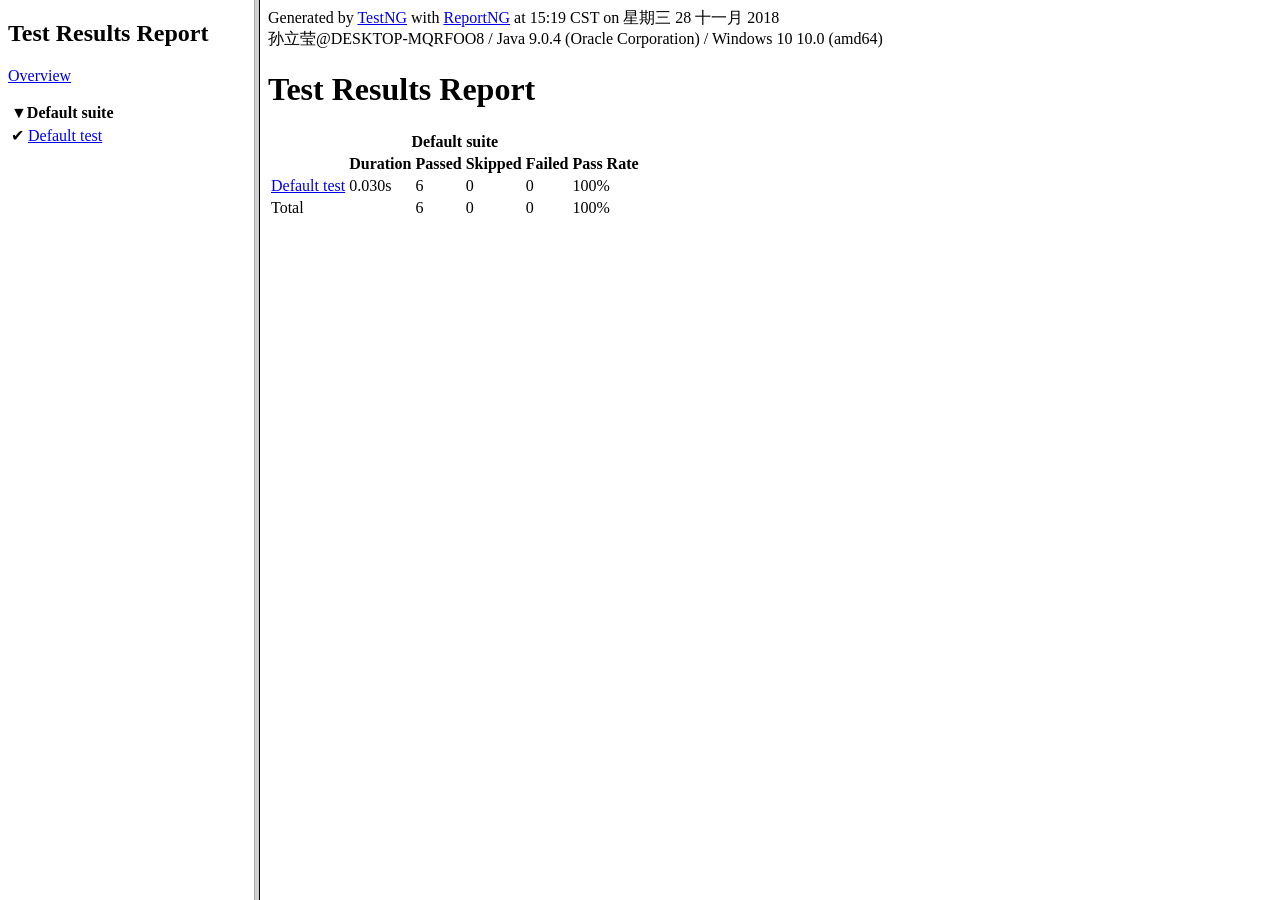
==== UI_Test_Framework/test-output/html/index.html @ 8dbae378 "java_UIAuto" ====
<?xml version="1.0" encoding="utf-8" ?>
<!DOCTYPE html PUBLIC "-//W3C//DTD XHTML 1.0 Frameset //EN"
        "http://www.w3.org/TR/xhtml1/DTD/xhtml1-frameset.dtd">
<html xmlns="http://www.w3.org/1999/xhtml" xml:lang="" lang="">
<head>
  <title>Test Results Report</title>
  <meta http-equiv="Content-Type" content="text/html;charset=utf-8" />
  <meta name="description" content="TestNG unit test results." />
</head>
<frameset cols="20%,*">
  <frame src="suites.html" name="suites" />
  <frame src="overview.html" name="main" />
</frameset>
</html>
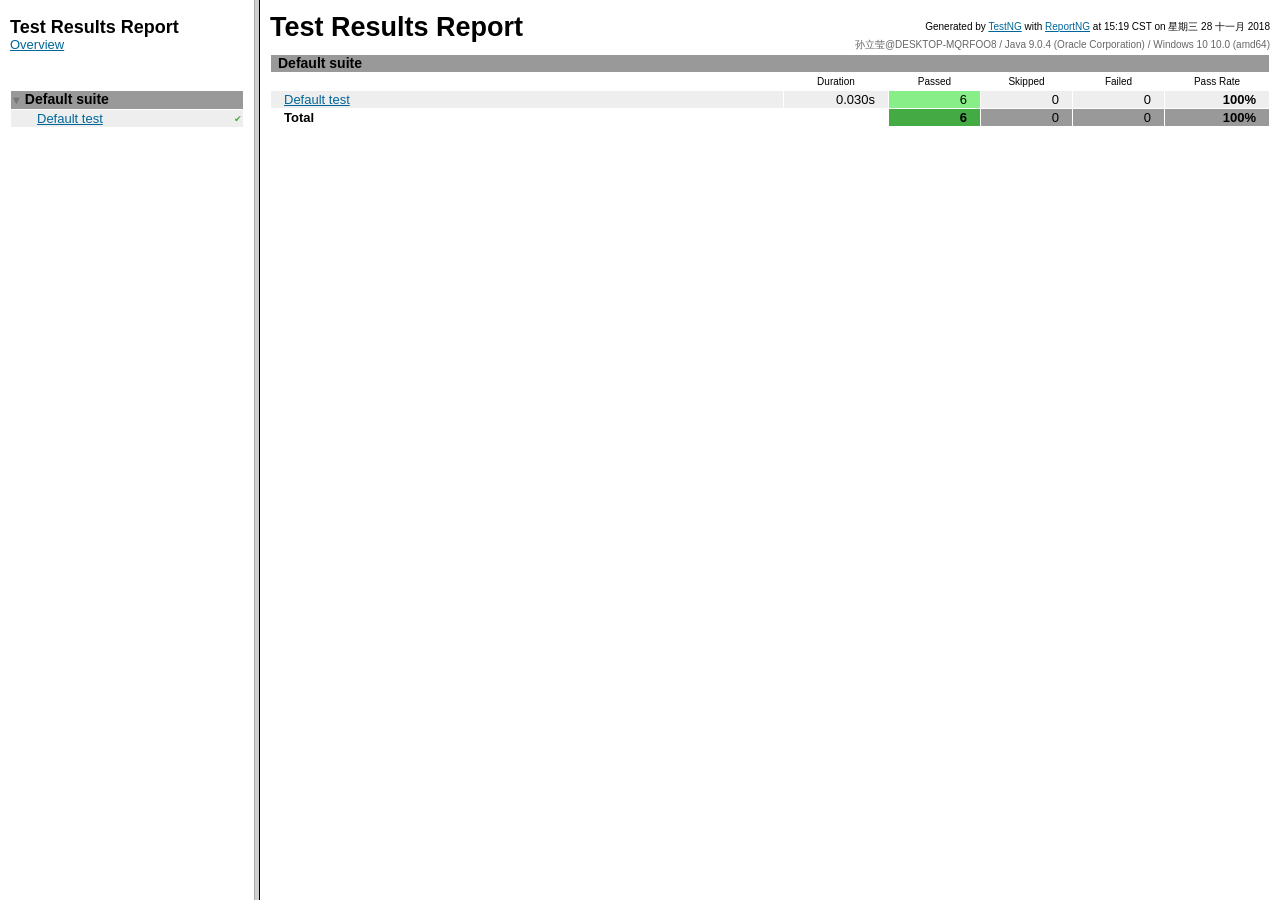
==== commit 0a2d4173: "udpate" ====
--- a/UI_Test_Framework/test-output/html/index.html
+++ b/UI_Test_Framework/test-output/html/index.html
@@ -1,15 +1,14 @@
-<?xml version="1.0" encoding="utf-8" ?>
-<!DOCTYPE html PUBLIC "-//W3C//DTD XHTML 1.0 Frameset //EN"
-        "http://www.w3.org/TR/xhtml1/DTD/xhtml1-frameset.dtd">
-<html xmlns="http://www.w3.org/1999/xhtml" xml:lang="" lang="">
-<head>
-  <title>Test Results Report</title>
-  <meta http-equiv="Content-Type" content="text/html;charset=utf-8" />
-  <meta name="description" content="TestNG unit test results." />
-</head>
-<frameset cols="20%,*">
-  <frame src="suites.html" name="suites" />
-  <frame src="overview.html" name="main" />
-</frameset>
-</html>
-        +<?xml version="1.0" encoding="utf-8" ?>
+<!DOCTYPE html PUBLIC "-//W3C//DTD XHTML 1.0 Frameset //EN"
+        "http://www.w3.org/TR/xhtml1/DTD/xhtml1-frameset.dtd">
+<html xmlns="http://www.w3.org/1999/xhtml" xml:lang="" lang="">
+<head>
+<title>Test Results Report</title>
+<meta http-equiv="Content-Type" content="text/html;charset=utf-8" />
+<meta name="description" content="TestNG unit test results." />
+</head>
+<frameset cols="20%,*">
+	<frame src="suites.html" name="suites" />
+	<frame src="overview.html" name="main" />
+</frameset>
+</html>
